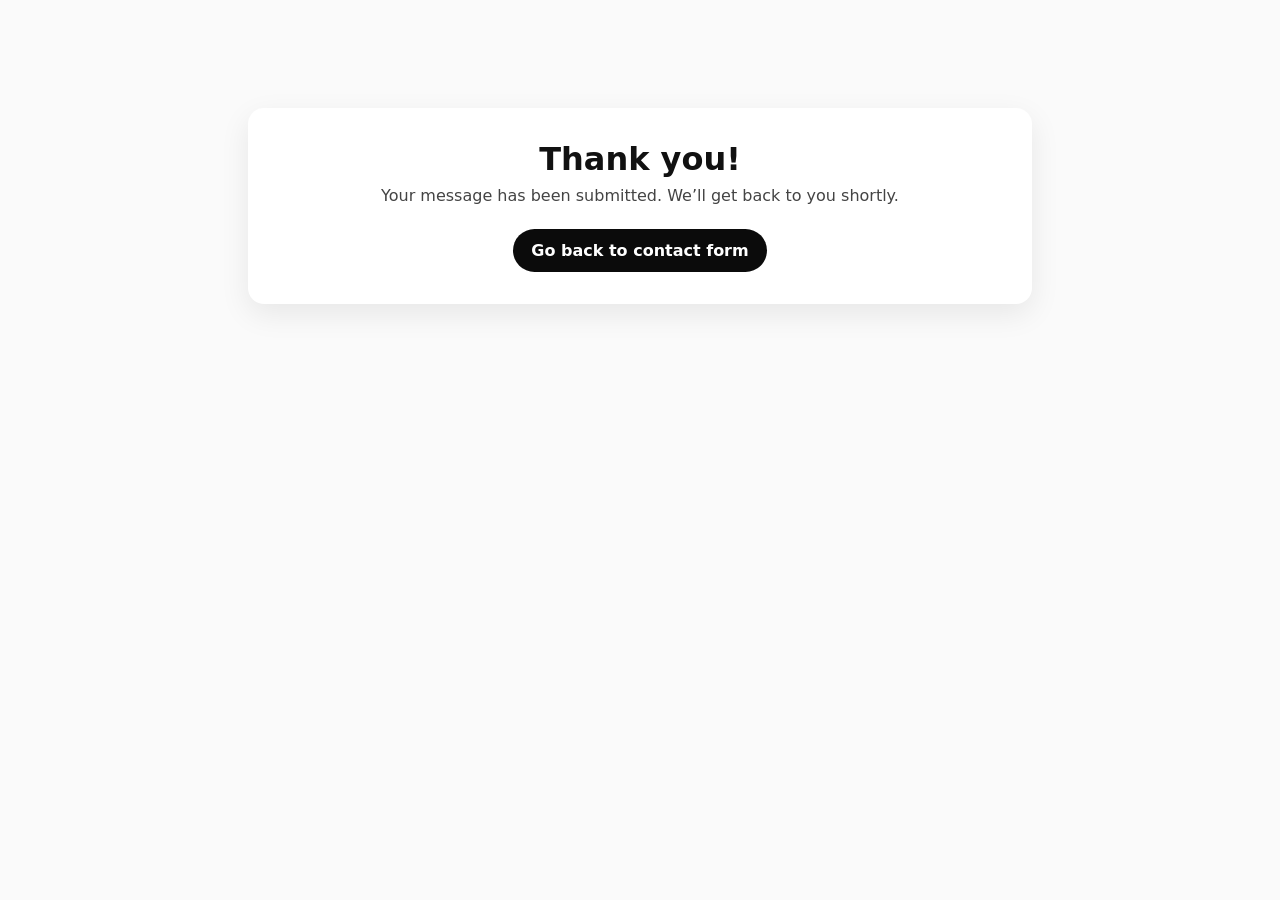
==== cmmsApp/templates/contact_thanks.html @ 23f3901d "Initial commit" ====
<!DOCTYPE html>
<html lang="en">
<head>
    <meta charset="UTF-8">
    <meta name="viewport" content="width=device-width, initial-scale=1.0">
    <title>Thank You</title>
    <style>
        body { font-family: system-ui, Segoe UI, Arial, sans-serif; margin: 0; background: #fafafa; color: #111; }
        .cmms-contact-form-thanks {
            max-width: 720px;
            margin: 12vh auto;
            padding: 32px;
            border-radius: 16px;
            background: #fff;
            box-shadow: 0 10px 30px rgba(0, 0, 0, 0.08);
            text-align: center;
        }
        .cmms-contact-form-thanks h1 { font-size: 32px; margin: 0 0 8px; }
        .cmms-contact-form-thanks p { font-size: 16px; color: #444; margin: 0 0 24px; }
        .cmms-contact-form-back {
            display: inline-block;
            padding: 12px 18px;
            border-radius: 999px;
            background: #0b0b0b;
            color: #fff;
            text-decoration: none;
            font-weight: 600;
        }
    </style>
</head>
<body>
    <main class="cmms-contact-form-thanks">
        <h1>Thank you!</h1>
        <p>Your message has been submitted. We’ll get back to you shortly.</p>
 <a href="/" class="cmms-contact-form-back" window.location.reload(); return false;>Go back to contact form</a>

    </main>
    <script>
(function(){
  const form = document.getElementById('contact'); // your form id
  if(!form) return;

  function validEmail(v){ return /^[^\s@]+@[^\s@]+\.[^\s@]{2,}$/.test(v.trim()); }

  form.addEventListener('submit', function(e){
    const first = form.querySelector('#id_first_name');
    const email = form.querySelector('#id_email');
    const country = form.querySelector('#id_country');

    let bad = [];
    if(!first || !/^[A-Za-z\s'.-]{2,}$/.test(first.value.trim())) bad.push("Enter a valid name.");
    if(!email || !validEmail(email.value)) bad.push("Enter a valid email address.");
    if(country && !country.value) bad.push("Select your country.");

    if(bad.length){
      e.preventDefault();
      showToast(bad[0] || "Please correct the highlighted fields.");
      // Optional: visually mark fields
      [first,email,country].forEach(f=>{ if(f) f.classList.toggle('is-error', true); });
    }
  });
})();
</script>
<!-- Google Tag Manager (noscript) -->
<noscript><iframe src="https://www.googletagmanager.com/ns.html?id=GTM-TKQV8LKX"
height="0" width="0" style="display:none;visibility:hidden"></iframe></noscript>
<!-- End Google Tag Manager (noscript) -->
</body>
</html>
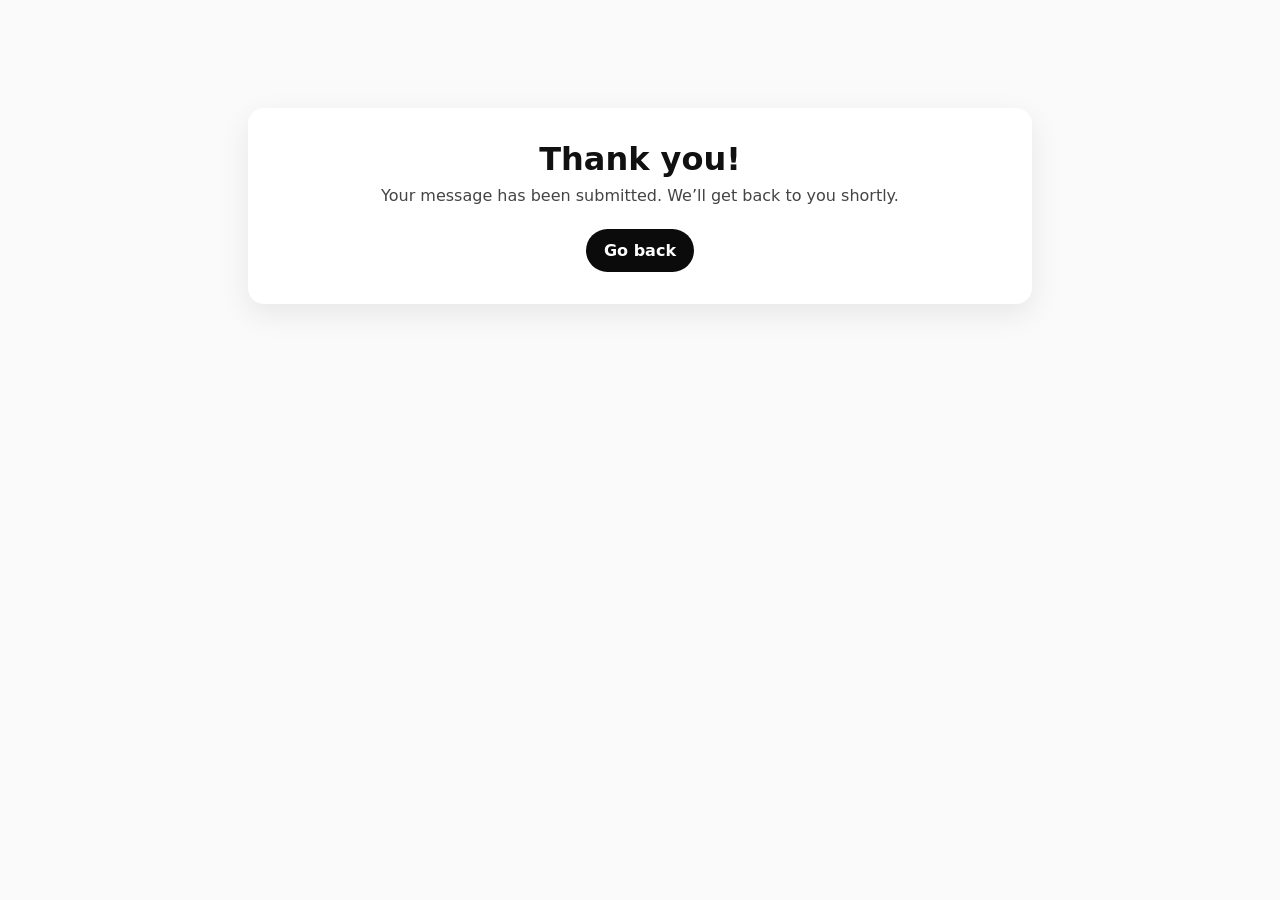
==== commit c45a2854: "updated all new changes" ====
--- a/cmmsApp/templates/contact_thanks.html
+++ b/cmmsApp/templates/contact_thanks.html
@@ -32,7 +32,7 @@
     <main class="cmms-contact-form-thanks">
         <h1>Thank you!</h1>
         <p>Your message has been submitted. We’ll get back to you shortly.</p>
- <a href="/" class="cmms-contact-form-back" window.location.reload(); return false;>Go back to contact form</a>
+ <a href="/" class="cmms-contact-form-back" window.location.reload(); return false;>Go back</a>
 
     </main>
     <script>
